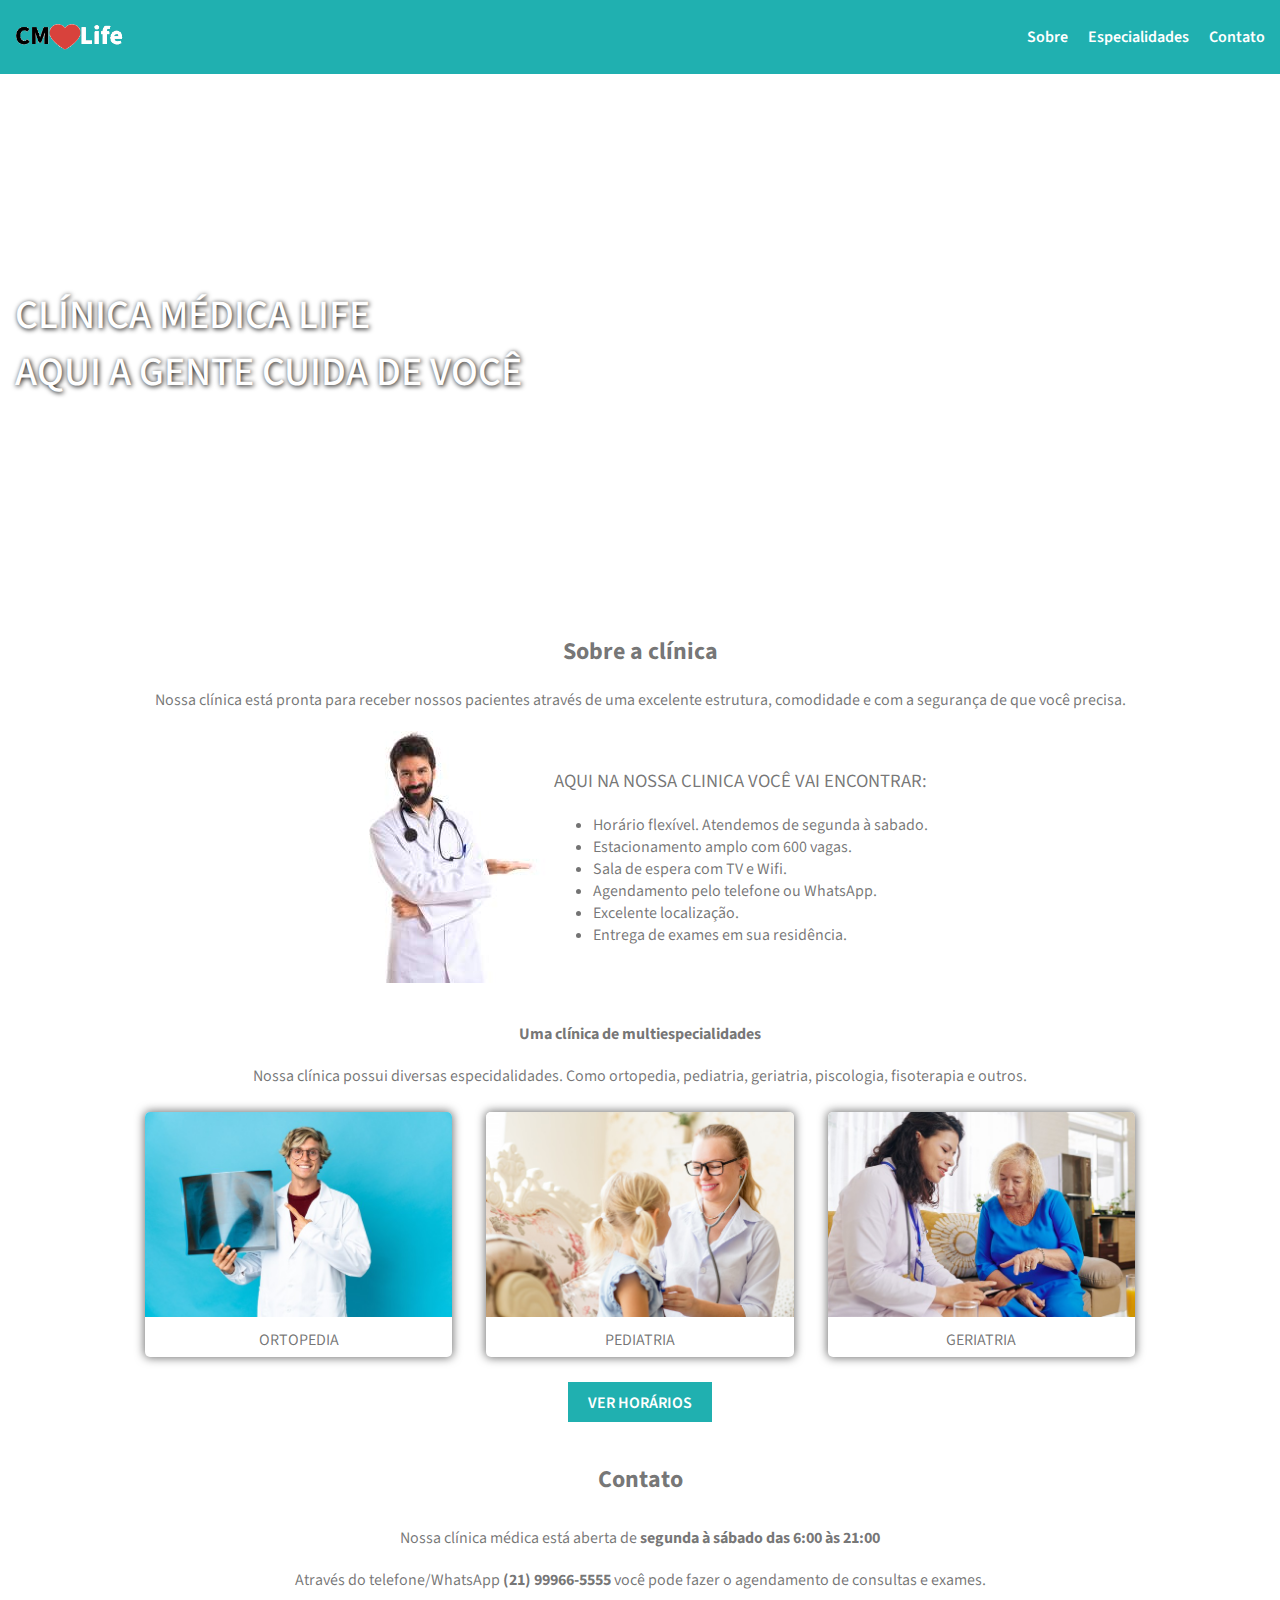
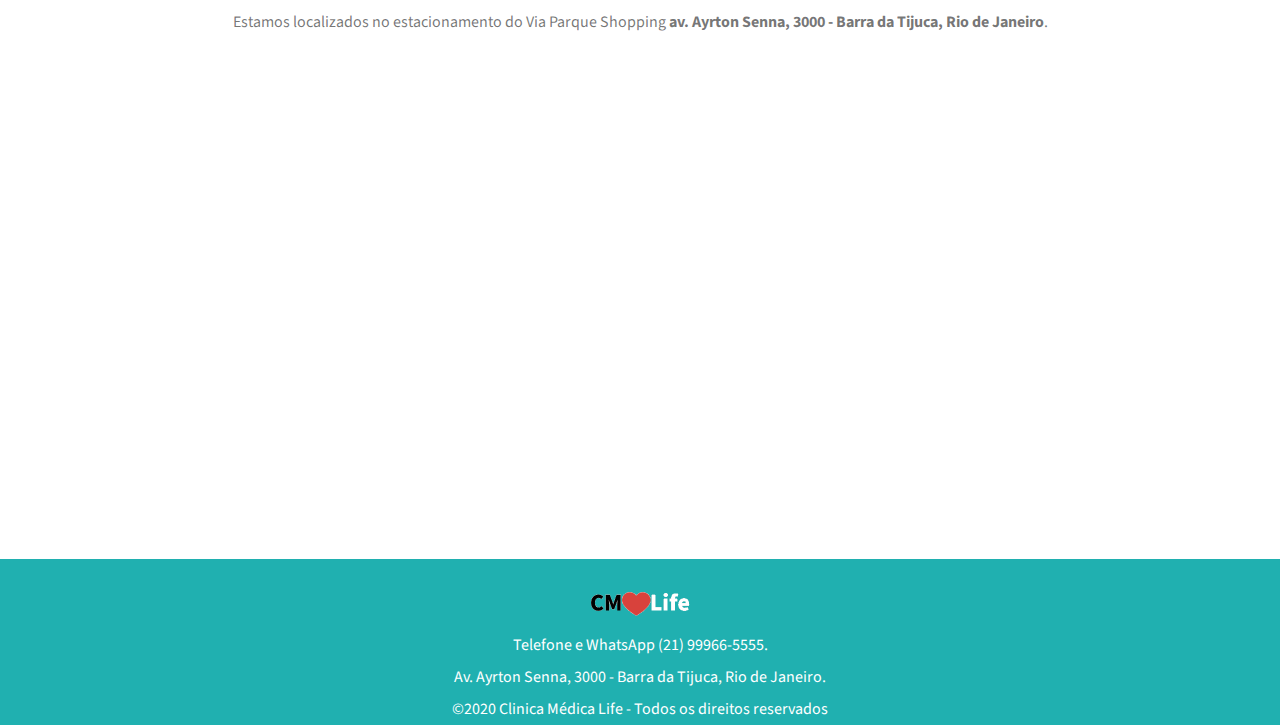
==== index.html @ aff3737e "first commit" ====
<!DOCTYPE html>
<html lang="pt-br">
<head>
    <meta charset="UTF-8">
    <meta name="viewport" content="width=device-width, initial-scale=1.0">
    <link rel="stylesheet" href="./css/style.css">
    <link rel="stylesheet" href="https://fonts.googleapis.com/css2?family=Source+Sans+Pro:ital,wght@0,200;0,300;0,400;0,600;0,700;0,900;1,200;1,300;1,400;1,600;1,700;1,900&display=swap">
    <title>CMLife - home</title>    
</head>
<body>
    <header>
        <div>
            <a href="index.html"><img src="assets/logo.png" alt="logo da empresa"></a>
            <nav>
                <a href="#sobre">Sobre</a>
                <a href="especialidade.html">Especialidades</a>
                <a href="#contato">Contato</a>
            </nav>
        </div>
    </header>
    <main>
        <section class="titulo-sobre">
            <h1>Clínica médica life<br>aqui a gente cuida de você</h1>
        </section>
        <section id="sobre">
            <div class="area80">
                <div class="texto-sobre">
                    <h2>Sobre a clínica</h2>
                    <p>Nossa clínica está pronta para receber nossos pacientes através de uma excelente estrutura, comodidade e com a segurança de que você precisa.</p>
                </div>
                <div class="topicos-sobre">
                    <img src="assets/medico.jpg" alt="medico apontando para a lista de vantagens da clínica">
                    <div class="lista-topicos">
                        <h3>Aqui na nossa clinica você vai encontrar:</h3>
                        <ul>
                            <li>Horário flexível. Atendemos de segunda à sabado.</li>
                            <li>Estacionamento amplo com 600 vagas.</li>
                            <li>Sala de espera com TV e Wifi.</li>
                            <li>Agendamento pelo telefone ou WhatsApp.</li>
                            <li>Excelente localização.</li>
                            <li>Entrega de exames em sua residência.</li>
                        </ul>
                    </div>
                </div>
                <div class="especialidades-sobre">
                    <div>
                        <h4>Uma clínica de multiespecialidades</h4>
                        <p>Nossa clínica possui diversas especidalidades. Como ortopedia, pediatria, geriatria, piscologia, fisoterapia e outros.</p>
                    </div>
                    <div class="imagens">
                        <figure>
                            <img src="assets/ortopedia1.png" alt="">
                            <figcaption>ortopedia</figcaption>
                        </figure>
                        <figure>
                            <img src="assets/pediatra.png" alt="">
                            <figcaption>pediatria</figcaption>
                        </figure>
                        <figure>
                            <img src="assets/geriatra.png" alt="">
                            <figcaption>geriatria</figcaption>
                        </figure>
                    </div>
                </div>
                <a href="especialidade.html">Ver Horários</a>
            </div>
        </section>
        <section id="contato" class="contato">
            <div class="area80">
                <h2>Contato</h2>
                <p>Nossa clínica médica está aberta de <span>segunda à sábado das 6:00 às 21:00</span></p>
                <p>Através do telefone/WhatsApp <a href="tel:+552199966-5555">(21) 99966-5555</a> você pode fazer o agendamento de consultas e exames.</p>
                <p>Estamos localizados no estacionamento do Via Parque Shopping <span>av. Ayrton Senna, 3000 - Barra da Tijuca, Rio de Janeiro</span>.</p>
            </div>
            <iframe src="https://www.google.com/maps/embed?pb=!1m14!1m8!1m3!1d3673.1179277032493!2d-43.3641911!3d-22.9826906!3m2!1i1024!2i768!4f13.1!3m3!1m2!1s0x9bda2c2293fa63%3A0x539cb07246f0e38d!2sVia%20Parque%20Shopping!5e0!3m2!1spt-PT!2spt!4v1703542078005!5m2!1spt-PT!2spt" width="600" height="450" style="border:0;" allowfullscreen="" loading="lazy" referrerpolicy="no-referrer-when-downgrade"></iframe>
        </section>
    </main>
    <footer>
        <div class="area80">
            <img src="assets/logo.png" alt="">
            <p>Telefone e WhatsApp <a href="tel:+552199966-5555"><span>(21) 99966-5555</span></a>.</p>
            <p>Av. Ayrton Senna, 3000 - Barra da Tijuca, Rio de Janeiro</span>.</p>
            <p>&copy;2020 Clinica Médica Life - Todos os direitos reservados</p>
        </div>
    </footer>
</body>
</html>
---- css/style.css ----
*{
    margin: 0;
    padding: 0;
    box-sizing: border-box;
}

.area80{
    width: 80%;
    margin: auto;
}

body{
    color: #0000008c;
    font-family: "source sans pro",sans-serif;
    width: 100%;
}

h2{
    margin: 20px auto;
}

header{
    background-color: rgb(32, 176, 176);
    width: 100%;
    padding: 10px 15px;
}

header div{
    display: flex;
    align-items: center;
    justify-content: space-between;
}

header div a:first-child{
    display: flex;
    align-items: center;
}

header a img{
    height: 6vh;
}

header div nav{
    display: flex;
    gap: 20px;
}

header nav a{
    color: white;
    font-weight: 600;
    text-decoration: none;
}
header nav a:hover{
    color: #0000008c;
}

.titulo-sobre{
    background-image: url("/assets/recepcao.png");
    height: 60vh;
    background-position: center;
    background-size: cover;
    display: flex;
    align-items: center;

}
.titulo-sobre h1{
    color: white;
    font-size: 40px;
    font-weight: 500;
    text-transform: uppercase;
    margin-left: 15px;
    text-shadow: 1px 1px 5px black;
}

#sobre div:first-child{
    display: flex;
    flex-direction: column;
    align-items: center;
}

#sobre .texto-sobre{
    text-align: center;
    justify-content: center;
}

#sobre .topicos-sobre{
    display: flex;
    justify-content: center;
    padding: 20px 0px;
}

#sobre .topicos-sobre img{
    object-fit: contain;
    /* object-position: top; */
}

#sobre .topicos-sobre h3{
    text-transform: uppercase;
    font-weight: normal;
}

#sobre .topicos-sobre ul{
    padding: 20px 0px 0px 40px;
}

#sobre .lista-topicos{
    display: flex;
    flex-direction: column;
    align-items: center;
    justify-content: center;
}

#sobre .especialidades-sobre{
    /* border: red 1px solid; */
    text-align: center;
}

.especialidades-sobre h4{
    margin: 20px auto;
}

#sobre .imagens{
    display: flex;
    justify-content: space-around;
    width: 100%;
    margin: 25px auto;
}
#sobre .imagens figure{
    width: calc(30%);
    box-shadow: 0px 0px 10px 1px #0000008c;
    border-radius: 5px;
    /* border: 2px red solid; */
    /* object-fit: cover; */
}

#sobre .imagens figure:hover{
    box-shadow: 0px 0px 10px 5px #0000008c;
    /* font-weight: 500; */
}

#sobre .imagens figure img{
    width: 100%;
    /* object-fit: cover; */
    border-radius: 5px 5px 0px 0px;
}

#sobre figcaption{
    text-transform: uppercase;
    padding: 6px;
}

#sobre a:last-of-type{
    text-transform: uppercase;
    color: white;
    background-color: rgb(32, 176, 176);
    text-decoration: none;
    padding: 10px 20px;
    font-weight: 600;
    margin-bottom: 20px;
    height: 40px;
}
#sobre a:last-of-type:hover{
    color: #0000008c;
    border: 1px solid #0000008c;
    padding: 9px 20px;
}

#contato div:first-child{
    display: flex;
    justify-content: center;
    align-items: center;
    flex-direction: column;
    text-align: center;
}

#contato p{
    margin: 10px auto;
}
#contato span{
    font-weight: 700;
}
#contato a{
    text-decoration: none;
    color: #0000008c;
    font-weight: 700;
}

#contato iframe{
    margin: 30px auto;
    width: 100%;
    padding: 15px;
}

footer{
    background-color: rgb(32, 176, 176);
}
footer div:first-child{
    display: flex;
    flex-direction: column;
    align-items: center;
    text-align: center;
    color: white;
}

footer a{
    text-decoration: none;
    color: white;
}
footer p{
    margin: 5px auto;
}
footer img{
    height: 50px;
    object-fit: contain;
    margin-top: 20px;
}

@media screen and (max-width: 500px) {
    .topicos-sobre img{
        display: none;
    }
    header div{
        flex-direction: column;
        align-items: center;
        justify-content: center;
    }

    header div nav{
        border-top: 1px solid #0000008c;
        /* width: 100%; */
        display: flex;
        align-items: center;
        justify-content: center;
        padding: 10px 0px 5px 0px;
    }
}

@media screen and (max-width: 600px) {
    .especialidades-sobre .imagens{
        flex-direction: column;
        align-items: center;
    }
    #sobre .imagens figure{
        width: calc(80%);
        margin-bottom: 30px;
    }
}
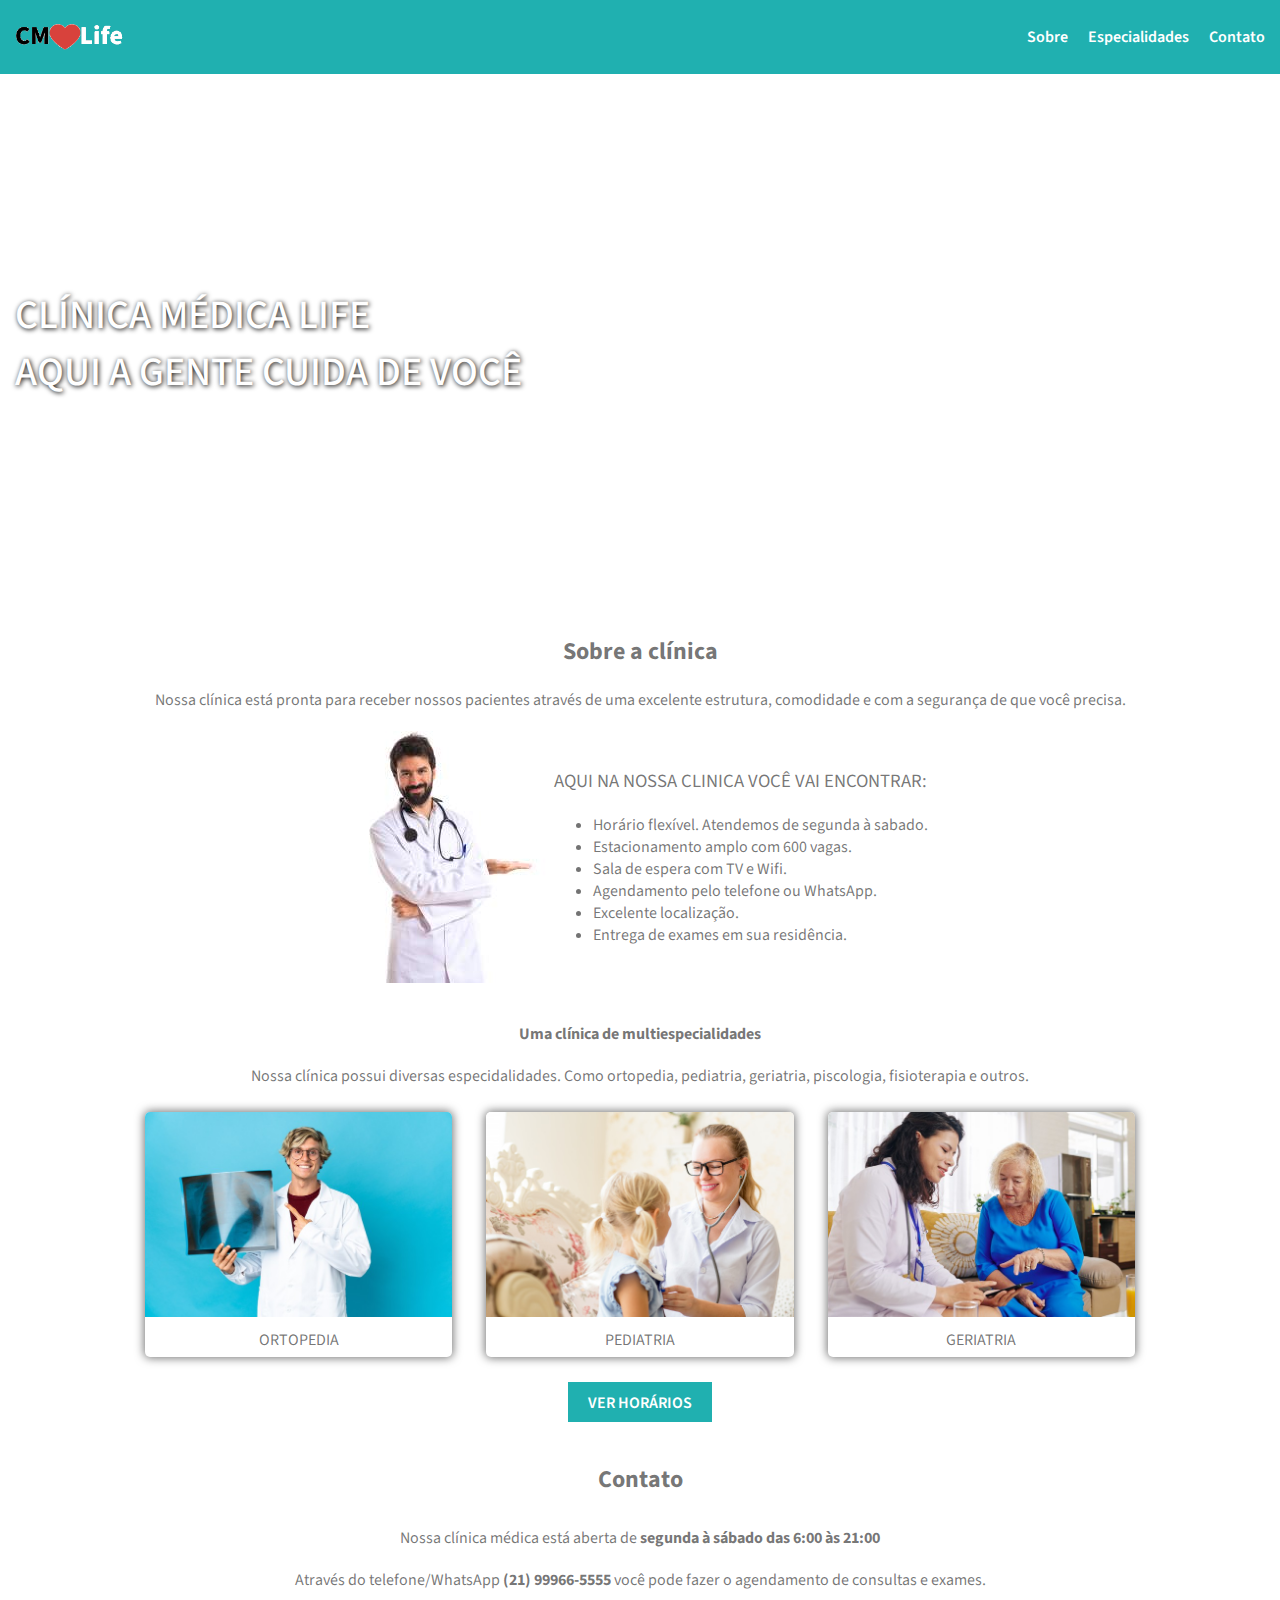
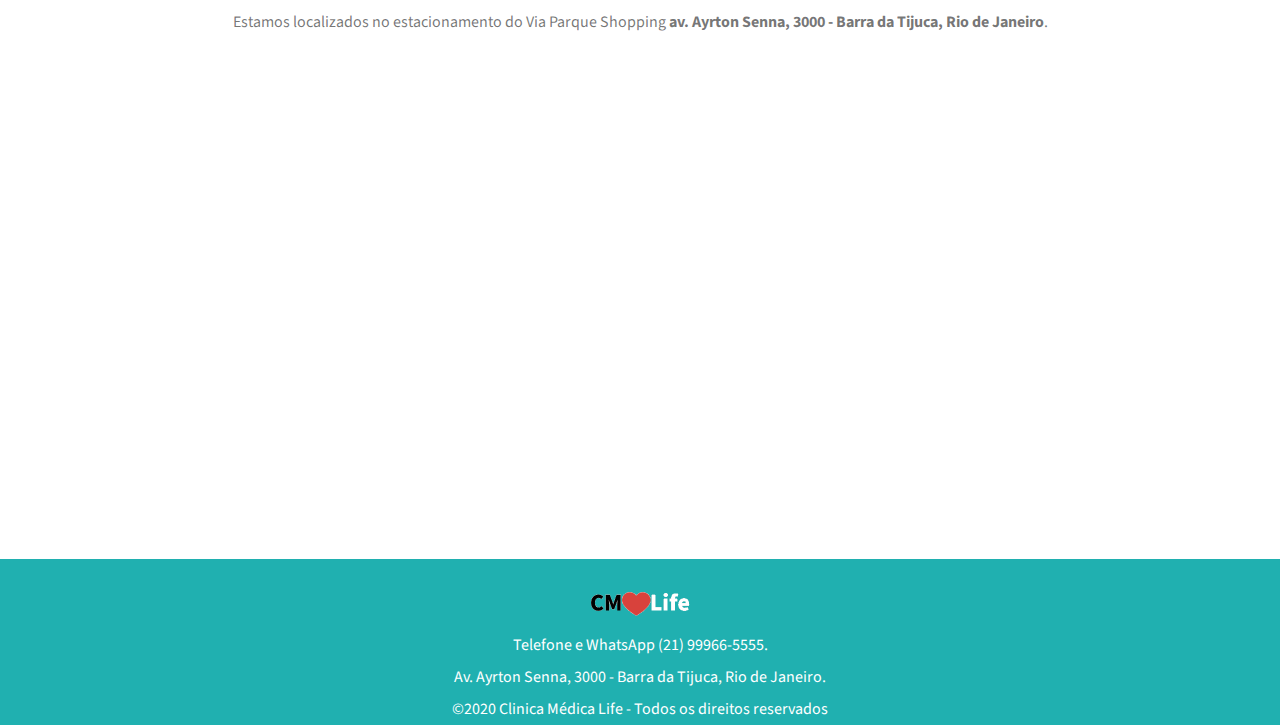
==== commit 61938dcb: "correcao responsividade" ====
--- a/index.html
+++ b/index.html
@@ -45,7 +45,7 @@
                 <div class="especialidades-sobre">
                     <div>
                         <h4>Uma clínica de multiespecialidades</h4>
-                        <p>Nossa clínica possui diversas especidalidades. Como ortopedia, pediatria, geriatria, piscologia, fisoterapia e outros.</p>
+                        <p>Nossa clínica possui diversas especidalidades. Como ortopedia, pediatria, geriatria, piscologia, fisioterapia e outros.</p>
                     </div>
                     <div class="imagens">
                         <figure>
--- a/css/style.css
+++ b/css/style.css
@@ -55,7 +55,7 @@
 }
 
 .titulo-sobre{
-    background-image: url("/assets/recepcao.png");
+    background-image: url("../assets/recepcao.png");
     height: 60vh;
     background-position: center;
     background-size: cover;
